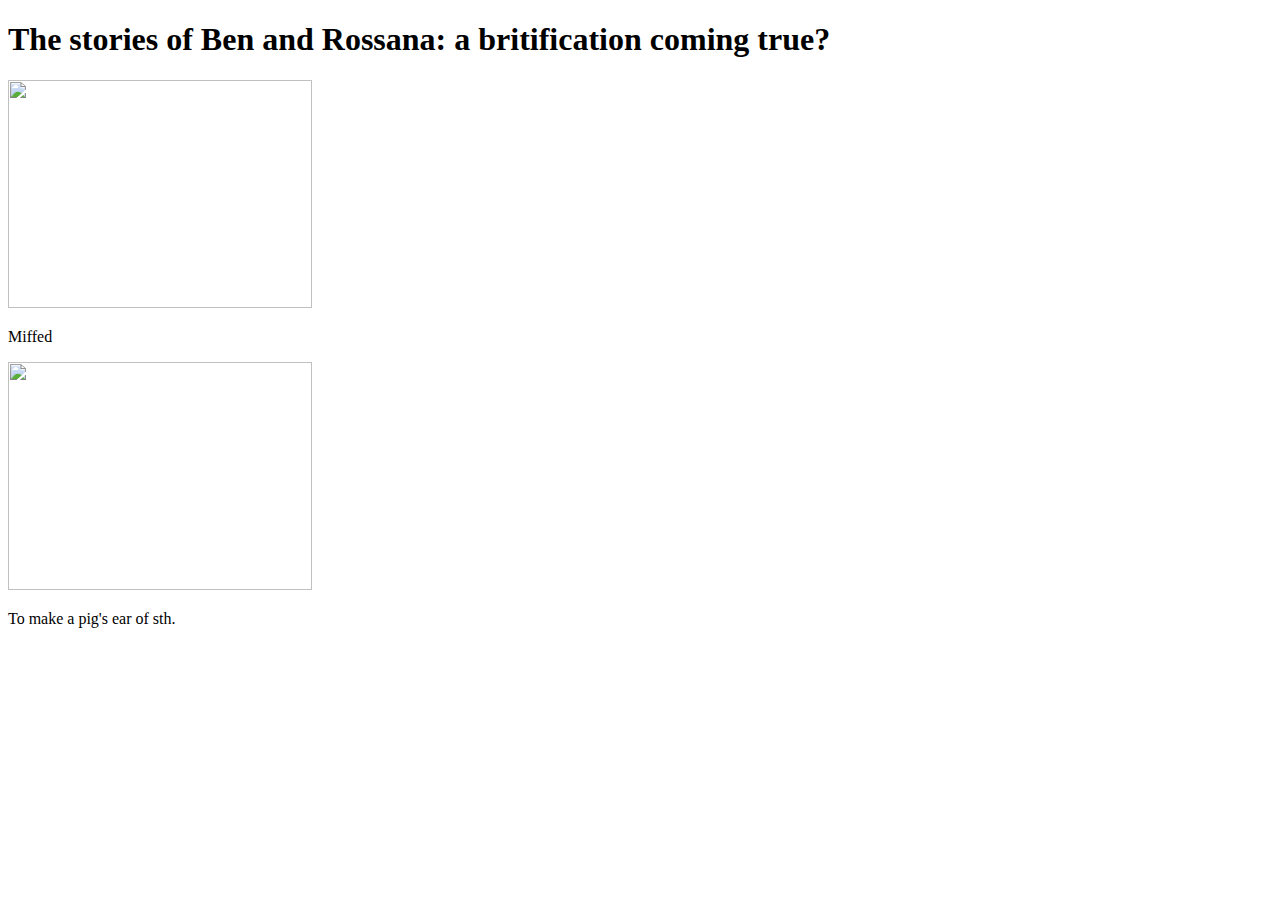
==== index.html @ fc0bb9bb "index.html" ====
<!DOCTYPE html>
<html>
<head>
  <title>Britify me!</title>
  <link rel="stylesheet" type="text/css" href="index.css"></head>
<body>
  <h1>The stories of Ben and Rossana: a britification coming true?</h1>
  <a href="Miffed-Melissa.html" target= "_blank">
  <img src="miffed_Melissa.jpg" style="width:304px; height:228px"></a>
  <p>Miffed</p>
  <a href="perfect_Penelope.html" target= "_blank">
  <img src="perfect_Penelope.jpg" style="width:304px; height:228px"></a>
  <p>To make a pig's ear of sth.</p>
</body>
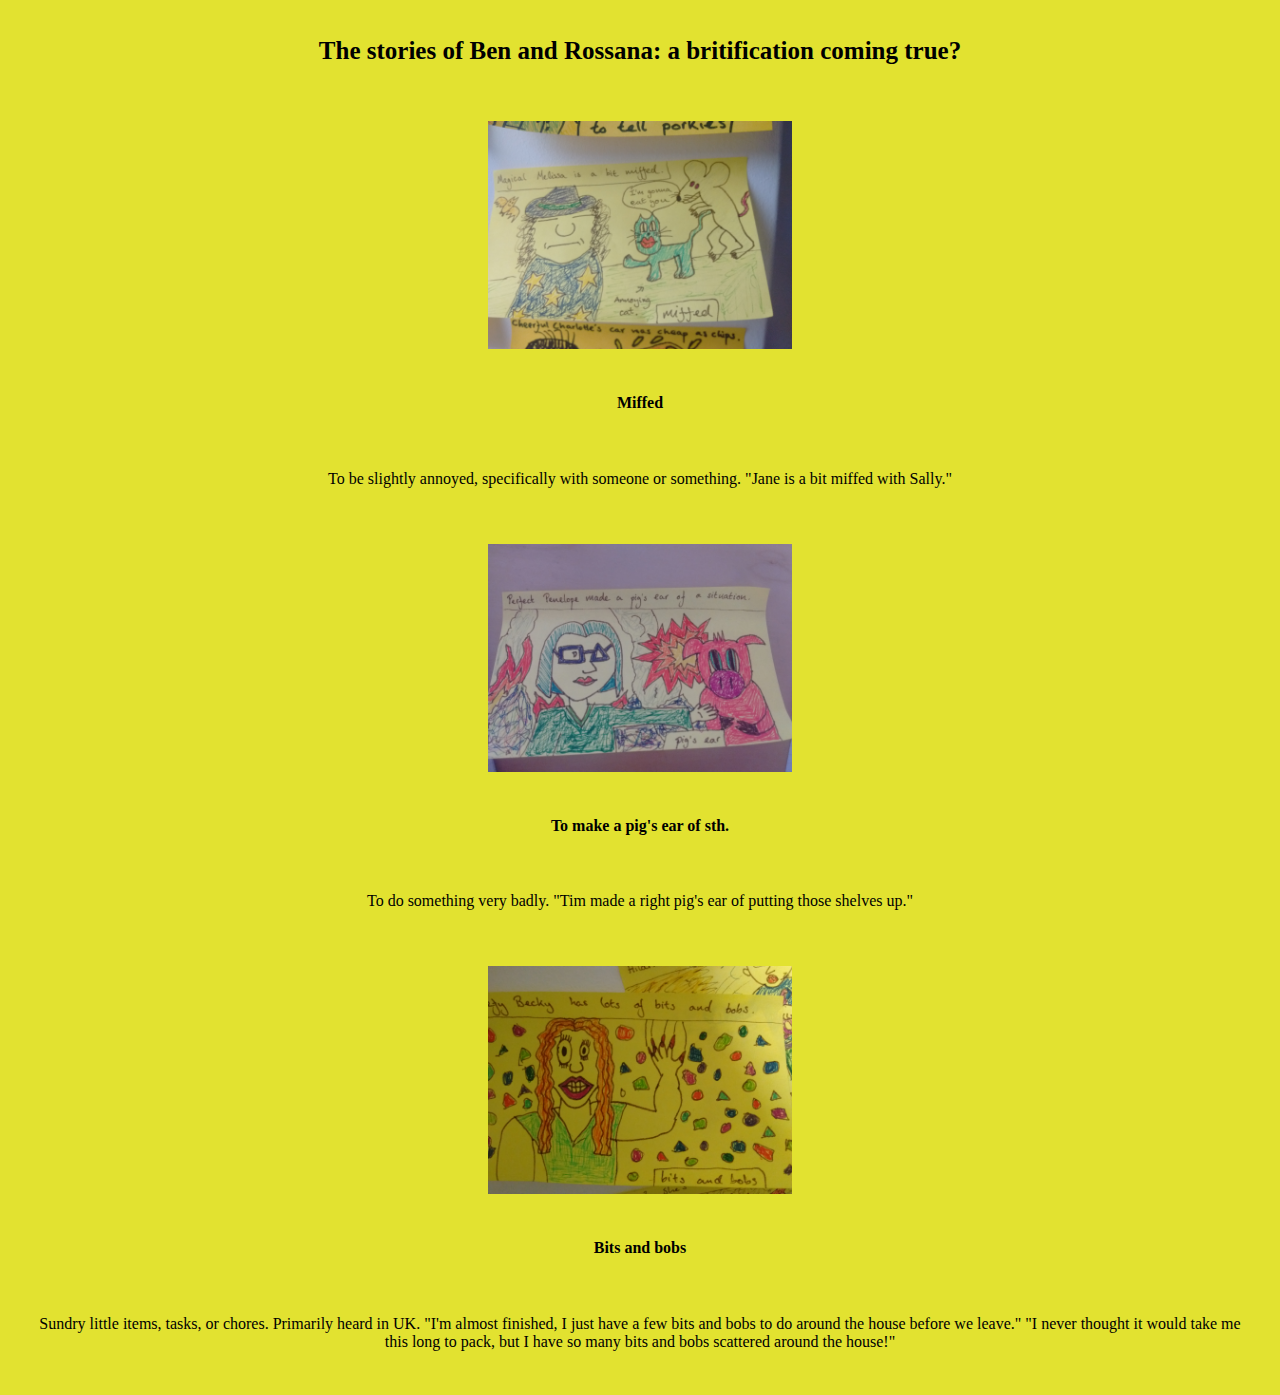
==== commit 45ef1009: "minor style changes" ====
--- a/index.html
+++ b/index.html
@@ -4,11 +4,25 @@
   <title>Britify me!</title>
   <link rel="stylesheet" type="text/css" href="index.css"></head>
 <body>
-  <h1>The stories of Ben and Rossana: a britification coming true?</h1>
-  <a href="Miffed-Melissa.html" target= "_blank">
-  <img src="miffed_Melissa.jpg" style="width:304px; height:228px"></a>
-  <p>Miffed</p>
-  <a href="perfect_Penelope.html" target= "_blank">
-  <img src="perfect_Penelope.jpg" style="width:304px; height:228px"></a>
-  <p>To make a pig's ear of sth.</p>
+  <h1 style="text-align:center">The stories of Ben and Rossana: a britification coming true?</h1>
+  <div class = "main_item">
+    <a href="Miffed-Melissa.html" target= "_blank">
+    <img src="miffed_Melissa.jpg" style="width:304px; height:228px"></a>
+    <h4>Miffed</h4>
+    <p>To be slightly annoyed, specifically with someone or something. "Jane is a bit miffed with Sally."</p>
+  </div>    
+  
+  <div class = "main_item">
+    <a href="perfect_Penelope.html" target= "_blank">
+    <img src="perfect_Penelope.jpg" style="width:304px; height:228px"></a>
+    <h4>To make a pig's ear of sth.</h4>
+    <P>To do something very badly. "Tim made a right pig's ear of putting those shelves up."</p>
+  </div>
+  
+  <div class = "main_item">  
+    <a href="Betty has bits and bobs.html" target= "_blank">
+    <img src="Betty_bits.jpg" style="width:304px; height:228px"></a>
+    <h4>Bits and bobs</h4>
+    <p>Sundry little items, tasks, or chores. Primarily heard in UK. "I'm almost finished, I just have a few bits and bobs to do around the house before we leave." "I never thought it would take me this long to pack, but I have so many bits and bobs scattered around the house!"</p>
+  </div>
 </body>--- a/index.css
+++ b/index.css
@@ -0,0 +1,25 @@
+body {
+  background-color: #E2E230;
+}
+
+h1 {
+  font-family: Baskerville Old Face, Serif;
+  font-size: 25px;
+  font-weight: bold;
+  line-height: 27.5px;
+  padding:20px;
+}
+
+p {
+  padding:20px; 
+  display:inline-block;
+}
+
+a {
+  display:inline-block;
+  padding: 20px;
+}
+
+.main_item {
+  text-align: center;
+}
